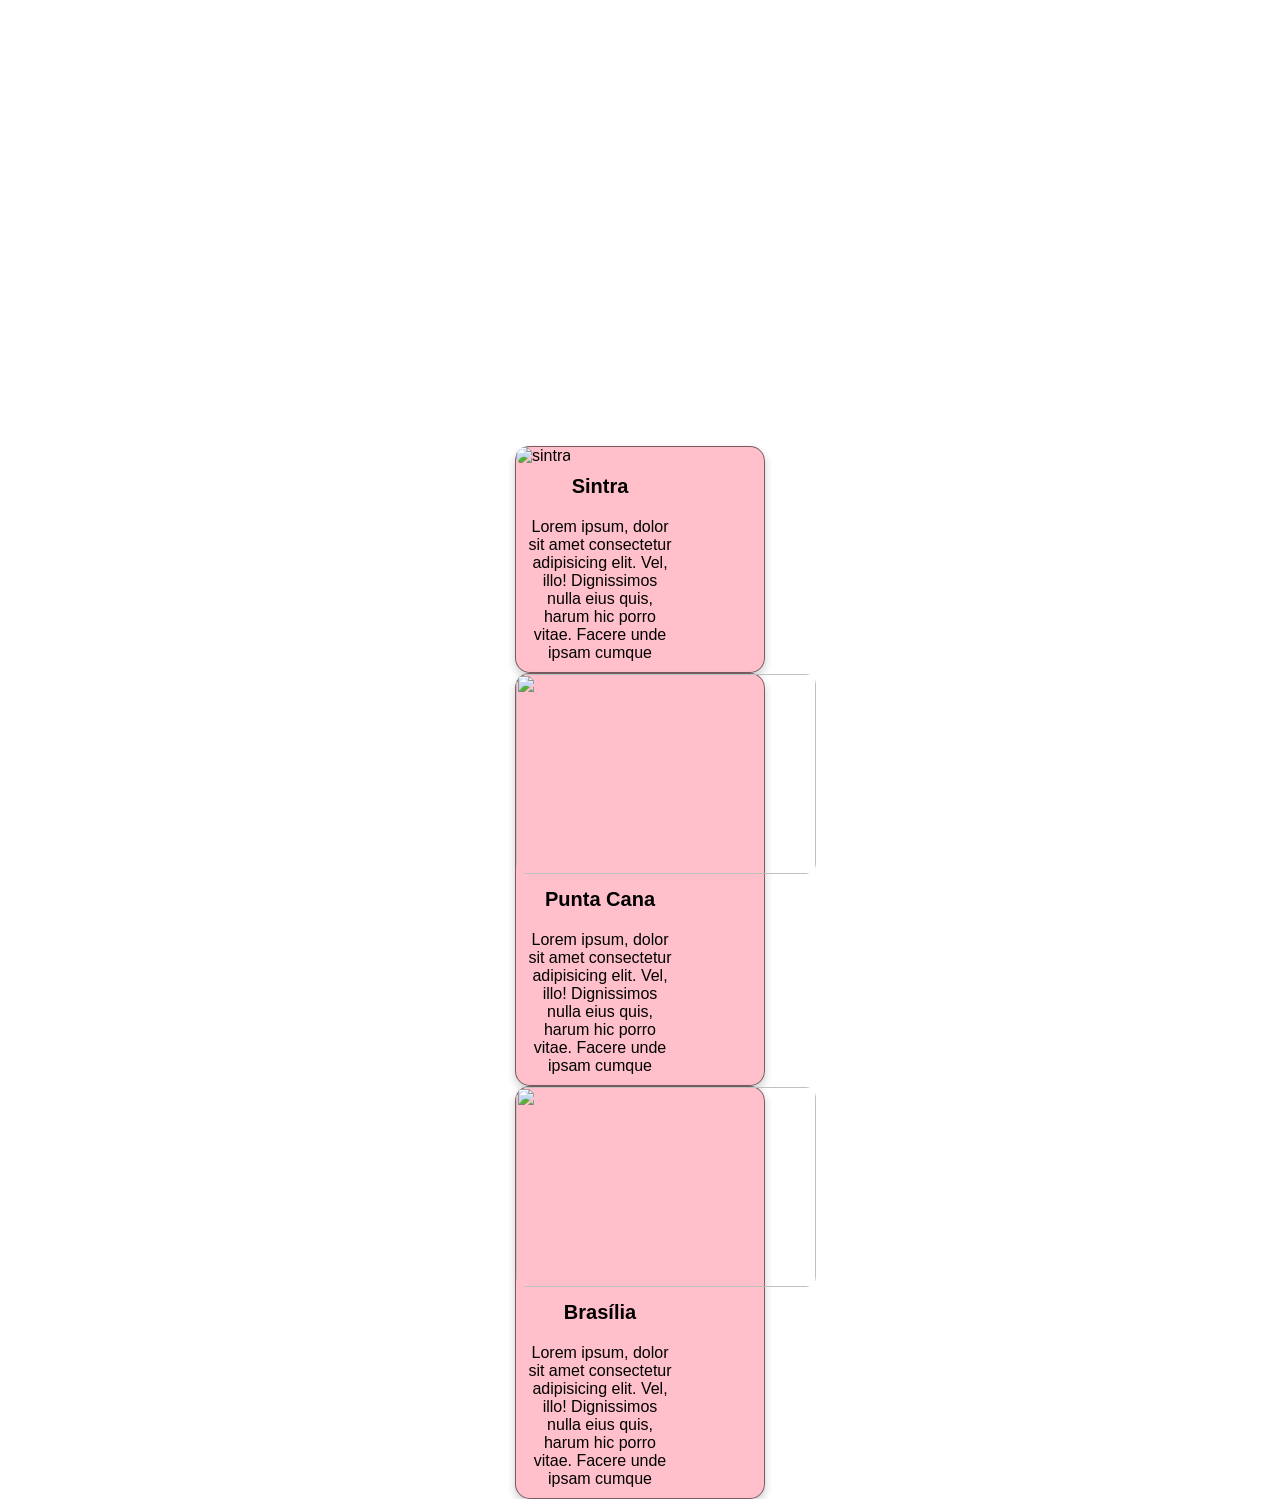
==== cards/index.html @ bba20a28 "box model" ====
<!DOCTYPE html>
<html lang="en">
<head>
    <meta charset="UTF-8">
    <meta name="viewport" content="width=device-width, initial-scale=1.0">
    <title>Cards</title>
    <link rel="stylesheet" href="style.css">
</head>
<body>

    <main>
        <div class="cards">
            <div class="card01">
                <img src="https://www.grupodicas.com/wp-content/uploads/2025/11/sintra-4-scaled.jpg" alt="sintra">
                <h2>Sintra</h2>
                <p>Lorem ipsum, dolor sit amet consectetur adipisicing elit. Vel, illo! Dignissimos nulla eius quis, harum hic porro vitae. Facere unde ipsam cumque</p>
            </div>
            <div class="card02">
                <img src="https://images.pexels.com/photos/12446353/pexels-photo-12446353.jpeg" alt="">
                <h2>Punta Cana</h2>
                <p>Lorem ipsum, dolor sit amet consectetur adipisicing elit. Vel, illo! Dignissimos nulla eius quis, harum hic porro vitae. Facere unde ipsam cumque</p>
            </div>
            <div class="card03">
                <img src="https://images.pexels.com/photos/2449231/pexels-photo-2449231.jpeg" alt="">
                <h2>Brasília</h2>
                <p>Lorem ipsum, dolor sit amet consectetur adipisicing elit. Vel, illo! Dignissimos nulla eius quis, harum hic porro vitae. Facere unde ipsam cumque</p>
            </div>
        </div>
    </main>
</body>
</html>
---- cards/style.css ----
*{
    margin: 0;
    padding: 0;
    font-family: Verdana, Geneva, Tahoma, sans-serif;
    box-sizing: border-box;
}
main{
    display: flex;
    justify-content: center;
    align-items: center;
    padding: 30px;
}
p{
    padding: 10px;
    text-align: center;
}
h2{
    font-size: 20px;
    padding: 10px;
    text-align: center;
}
.cards{
    margin: 50px;
    padding-top: 30%;
    height: 400px;
}
.card01, .card02, .card03{
    background-color: pink;
    box-shadow: 0 4px 8px 0 rgba(0,0,0,0.2);
    transition: 0.3s;
    padding-right: 80px;
    width: 250px; 
    border: 1px solid rgba(0, 0, 0, 0.527);
    border-radius: 15px;  
    img{
        width: 300px;
        height: 200px;
        border-radius: 10px;
    } 
}
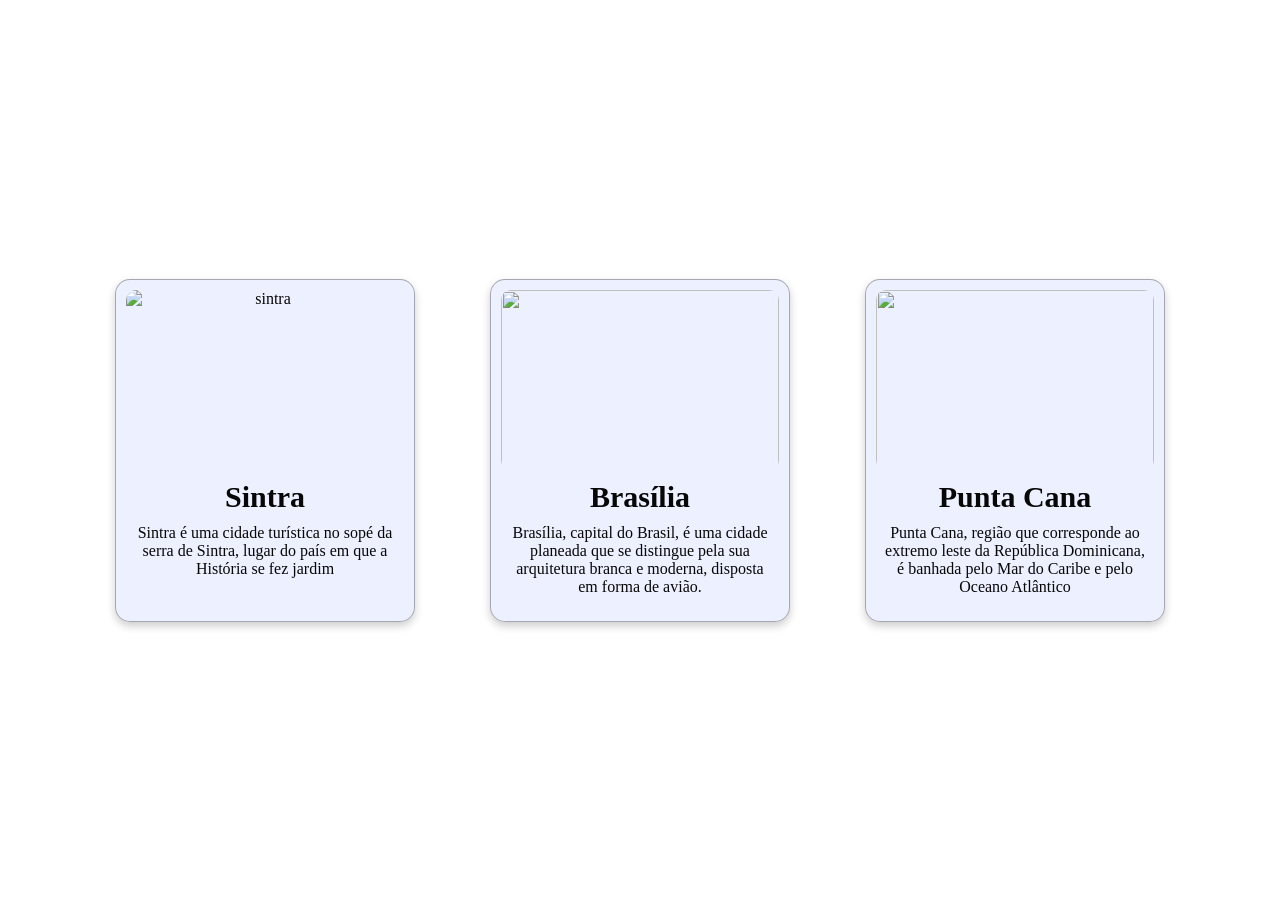
==== commit fee8896f: "ficha cards exercício cards, feito em aula." ====
--- a/cards/index.html
+++ b/cards/index.html
@@ -5,25 +5,33 @@
     <meta name="viewport" content="width=device-width, initial-scale=1.0">
     <title>Cards</title>
     <link rel="stylesheet" href="style.css">
+    <link rel="shortcut icon" href="https://img.icons8.com/?size=100&id=8Ibozfq9Fq5Z&format=png&color=000000" type="image/x-icon">
 </head>
 <body>
 
     <main>
+
         <div class="cards">
             <div class="card01">
+                <a href="https://visitsintra.travel/pt/">
                 <img src="https://www.grupodicas.com/wp-content/uploads/2025/11/sintra-4-scaled.jpg" alt="sintra">
                 <h2>Sintra</h2>
-                <p>Lorem ipsum, dolor sit amet consectetur adipisicing elit. Vel, illo! Dignissimos nulla eius quis, harum hic porro vitae. Facere unde ipsam cumque</p>
+                <p>Sintra é uma cidade turística no sopé da serra de Sintra, lugar do país em que a História se fez jardim</p>
+                </a>
+            </div>
+            <div class="card03">
+                <a href="https://visitebrasilia.com.br/" >
+                <img src="https://images.pexels.com/photos/2449231/pexels-photo-2449231.jpeg" alt="">
+                <h2>Brasília</h2>
+                <p>Brasília, capital do Brasil, é uma cidade planeada que se distingue pela sua arquitetura branca e moderna, disposta em forma de avião.</p>
+                </a>
             </div>
             <div class="card02">
+                <a href="https://www.godominicanrepublic.com/destinations/punta-cana">
                 <img src="https://images.pexels.com/photos/12446353/pexels-photo-12446353.jpeg" alt="">
                 <h2>Punta Cana</h2>
-                <p>Lorem ipsum, dolor sit amet consectetur adipisicing elit. Vel, illo! Dignissimos nulla eius quis, harum hic porro vitae. Facere unde ipsam cumque</p>
-            </div>
-            <div class="card03">
-                <img src="https://images.pexels.com/photos/2449231/pexels-photo-2449231.jpeg" alt="">
-                <h2>Brasília</h2>
-                <p>Lorem ipsum, dolor sit amet consectetur adipisicing elit. Vel, illo! Dignissimos nulla eius quis, harum hic porro vitae. Facere unde ipsam cumque</p>
+                <p>Punta Cana, região que corresponde ao extremo leste da República Dominicana, é banhada pelo Mar do Caribe e pelo Oceano Atlântico</p>
+                </a>
             </div>
         </div>
     </main>
--- a/cards/style.css
+++ b/cards/style.css
@@ -1,40 +1,75 @@
-*{
-    margin: 0;
+
+* {
+    margin: 0 auto;
     padding: 0;
-    font-family: Verdana, Geneva, Tahoma, sans-serif;
     box-sizing: border-box;
 }
-main{
+
+main {
     display: flex;
     justify-content: center;
     align-items: center;
     padding: 30px;
+    min-height: 100vh;
 }
-p{
-    padding: 10px;
+a {
+    text-decoration: none;
+     color: inherit;
+}
+
+.cards {
+    display: flex;
+    justify-content: center;
+    flex-wrap: wrap;
+    gap: 25px;
+    width: 100%;
+    max-width: 1100px;
+    margin: 20px auto;
+}
+
+.card01, .card02, .card03 {
+    background-color: rgba(228, 232, 255, 0.644);
+    box-shadow: 0 4px 8px rgba(0, 0, 0, 0.2);
+    width: 300px;
+    border: 1px solid rgba(0, 0, 0, 0.3);
+    border-radius: 15px;
+    padding-bottom: 15px;
+    text-align: center;
+    color: #070707;
+}
+
+.card01:hover{
+    background-color: rgba(255, 232, 189, 0.795);
+    color: rgb(156, 3, 3);
+    transition-delay: 0.1s;
+    transform: translateY(-5px);
+
+} 
+.card02:hover{
+   background-color: rgba(206, 227, 252, 0.733);
+    color: rgb(70, 133, 28);
+    transition-delay: 0.1s;
+    transform: translateY(-5px);
+}
+.card03:hover {
+    background-color: rgba(77, 77, 77, 0.185);
+    color: rgb(90, 90, 90);
+    transition-delay: 0.1s;
+    transform: translateY(-5px);
+}
+
+h2{
+    font-size: 30px;
+}
+p {
+    padding: 10px 15px;
     text-align: center;
 }
-h2{
-    font-size: 20px;
+img{
+    border-radius: 20px;
     padding: 10px;
-    text-align: center;
-}
-.cards{
-    margin: 50px;
-    padding-top: 30%;
-    height: 400px;
-}
-.card01, .card02, .card03{
-    background-color: pink;
-    box-shadow: 0 4px 8px 0 rgba(0,0,0,0.2);
-    transition: 0.3s;
-    padding-right: 80px;
-    width: 250px; 
-    border: 1px solid rgba(0, 0, 0, 0.527);
-    border-radius: 15px;  
-    img{
-        width: 300px;
-        height: 200px;
-        border-radius: 10px;
-    } 
-}
+     width: 100%;
+    height: 200px;
+    object-fit: cover;
+    display: block;
+}
